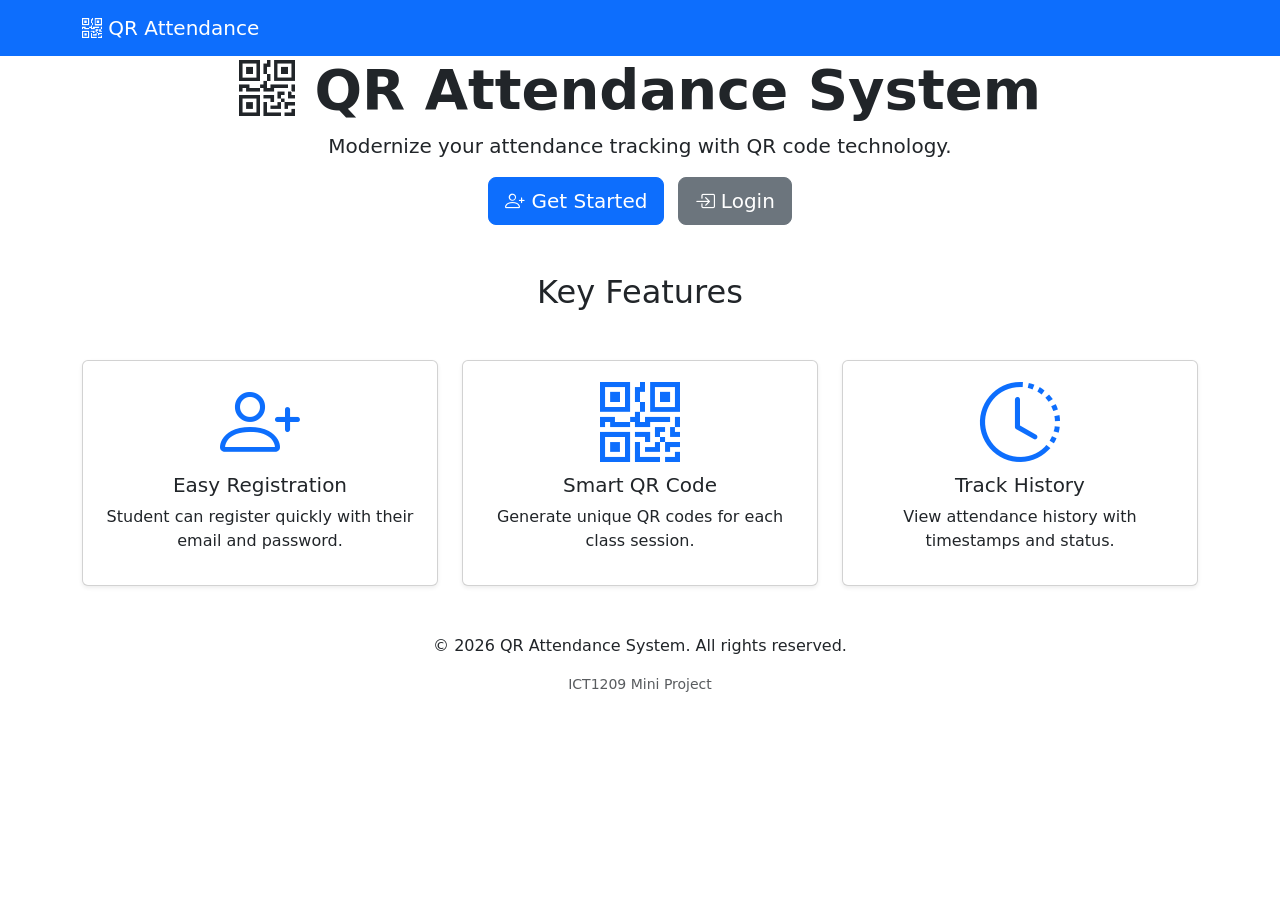
==== index.html @ 07b5b710 "Add complete phase 2 fronted : HTML pages with CSS and JavaScript" ====
<!DOCTYPE html>
<html lang="en">
    <head>
        <!--Tell Browser how to display-->
        <meta charset="UTF-8">
        <meta name="viewport" content="width=device-width, initial-scale=1.0">
        <title>QR Attendance System</title>

        <!--Bootstrap Css-->
        <link href="https://cdn.jsdelivr.net/npm/bootstrap@5.3.0/dist/css/bootstrap.min.css" rel="stylesheet">
        <link rel="stylesheet" href="https://cdn.jsdelivr.net/npm/bootstrap-icons@1.10.0/font/bootstrap-icons.css">
        <!--link to the style file-->
        <link rel="stylesheet" href="css/style.css">
    </head>
    <body>

        <!--NAVBAR - Menu at the top-->
        <nav class="navbar navbar-expand-lg navbar-dark bg-primary">
            <div class="container">
                <a class="navbar-brand" href="index.html"><i class="bi bi-qr-code"></i> QR Attendance</a>
                <button class="navbar-toggler" type="botton" data-bs-toggle="collapse" data-bs-target="#navbarNav">
                    <span class="navbar-toggler-icon"></span>
                </button>
                <div class="collapse navabar-collapse" id="navbarNav">
                    <ul class="navbar-nav ms-auto">
                        <li class="nav-item"><a class="nav-link" href="index.html">Home</a></li>
                        <li class="nav-item"><a class="nav-link active" href="login.html">Login</a></li>
                        <li class="nav-item"><a class="nav-link" href="register.html">Register</a></li>
                        <li class="nav-item"><a class="nav-link" href="dashboard.html">Dashboard</a></li>
                        <li class="nav-item"><a class="nav-link" href="contact.html">Contact</a></li>
                    </ul>
                </div>
            </div>
        </nav>

        <!--Hero Section (Big Welcome Area)-->
     <section class="hero">
            <div class="container text-center">
                <div class="row justify-content-center">
                    <div class="col=lg-8">
                        <h1 class="display-4 fw-bold">
                            <i class="bi bi-qr-code"></i> QR Attendance System
                        </h1>
                        <p class="lead">Modernize your attendance tracking with QR code technology.</p>
                        <!--Two bottons that link to other pages-->
                        <a href="register.html" class="btn btn-primary btn-lg">
                            <i class="bi bi-person-plus"></i> Get Started
                        </a>
                        <a href="login,html" class="btn btn-secondary btn-lg ms-2">
                            <i class="bi bi-box-arrow-in-right"></i> Login
                        </a>
                    </div> 
                </div>
            </div>
     </section>
<!--Features Section what system does-->
    <section class="py-5">
            <div class="container">
                <h2 class="text-center mb-5"> Key Features </h2>
                <div class="row g-4">
                    <!--Feature 1-->
                    <div class="col-md-4">
                        <div class="card h-100 text-center shadow-sm">
                            <div class="card-body">
                                <i class="bi bi-person-plus display-1 text-primary"> </i>
                                <h5> Easy Registration </h5>
                                <p> Student can register quickly with their email and password.</p>
                            </div>   
                         </div>   
                    </div>    
                    
                    <!--Feature 2-->
                    <div class="col-md-4">
                        <div class="card h-100 text-center shadow-sm">
                            <div class="card-body">
                                <i class="bi bi-qr-code display-1 text-primary"></i>
                                <h5> Smart QR Code</h5>
                                <p> Generate unique QR codes for each class session. </p>
                            </div>
                        </div>
                    </div>
                    <!--Feature 3-->
                <div class="col-md-4">
                    <div class="card h-100 text-center shadow-sm">
                        <div class="card-body">
                            <i class="bi bi-clock-history display-1 text-primary"></i>
                            <h5> Track History</h5>
                            <p>View attendance history with timestamps and status.</p>
                        </div>
                    </div>
                </div>
            </div>
        </div>
    </section>

    <!--Footer-->
    <footer class="footer">
        <div class="container text-center">
            <p>&copy; 2026 QR Attendance System. All rights reserved. </p>
            <p class="text-muted small">ICT1209 Mini Project</p>
        </div>
    </footer>

    <!--Scripts-->
    <script src="https://cdn.jsdelivr.net/npm/bootstrap@5.3.0/dist/js/bootstrap.bundle.min.js"></script>
    <script src="js/script.js"></script>

</body>
</html>
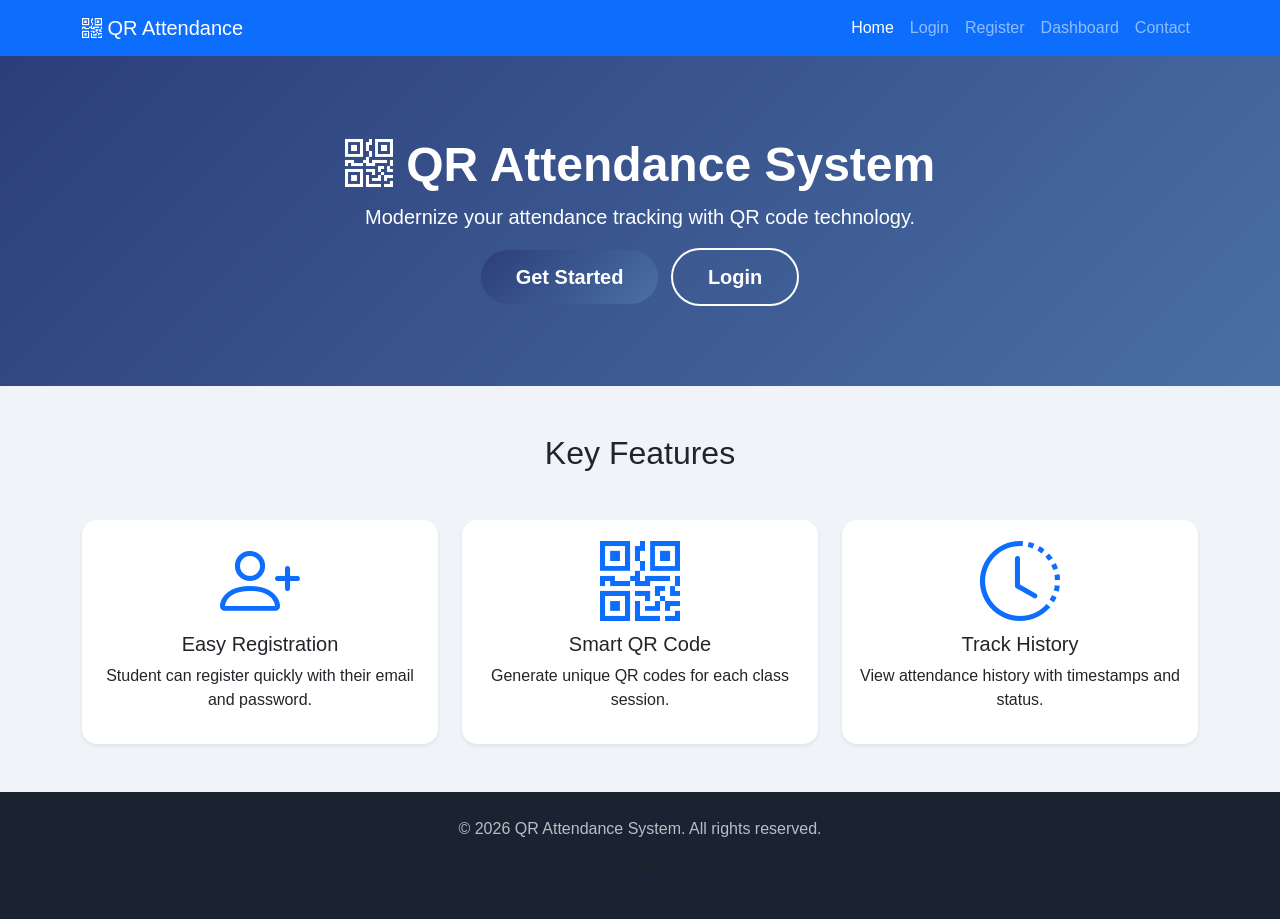
==== commit b5a75297: "complete all my pages and js features" ====
--- a/index.html
+++ b/index.html
@@ -1,90 +1,91 @@
 <!DOCTYPE html>
 <html lang="en">
-    <head>
-        <!--Tell Browser how to display-->
-        <meta charset="UTF-8">
-        <meta name="viewport" content="width=device-width, initial-scale=1.0">
-        <title>QR Attendance System</title>
+<head>
+    <meta charset="UTF-8">
+    <meta name="viewport" content="width=device-width, initial-scale=1.0">
+    <title>QR Attendance System</title>
+    
+    <!--BOOTSTRAP CSS===== -->
+    <link href="https://cdn.jsdelivr.net/npm/bootstrap@5.3.0/dist/css/bootstrap.min.css" rel="stylesheet">
+    
+    <!--BOOTSTRAP-->
+    <link rel="stylesheet" href="https://cdn.jsdelivr.net/npm/bootstrap-icons@1.10.0/font/bootstrap-icons.css">
+    
+    <!--CSS Style -->
+    <link rel="stylesheet" href="css/style.css">
+</head>
+<body>
 
-        <!--Bootstrap Css-->
-        <link href="https://cdn.jsdelivr.net/npm/bootstrap@5.3.0/dist/css/bootstrap.min.css" rel="stylesheet">
-        <link rel="stylesheet" href="https://cdn.jsdelivr.net/npm/bootstrap-icons@1.10.0/font/bootstrap-icons.css">
-        <!--link to the style file-->
-        <link rel="stylesheet" href="css/style.css">
-    </head>
-    <body>
+    <!--NAVBAR (Menu at the top)-->
+    <nav class="navbar navbar-expand-lg navbar-dark bg-primary">
+        <div class="container">
+            <!--Logo-->
+            <a class="navbar-brand" href="index.html">
+                <i class="bi bi-qr-code"></i> QR Attendance
+            </a>
+            
+            <!--Mobile Menu Button-->
+            <button class="navbar-toggler" type="button" data-bs-toggle="collapse" data-bs-target="#navbarNav">
+                <span class="navbar-toggler-icon"></span>
+            </button>
+            
+            <!-- Navigation Bar-->
+            <div class="collapse navbar-collapse" id="navbarNav">
+                <ul class="navbar-nav ms-auto">
+                    <li class="nav-item"><a class="nav-link active" href="index.html">Home</a></li>
+                    <li class="nav-item"><a class="nav-link" href="login.html">Login</a></li>
+                    <li class="nav-item"><a class="nav-link" href="register.html">Register</a></li>
+                    <li class="nav-item"><a class="nav-link" href="dashboard.html">Dashboard</a></li>
+                    <li class="nav-item"><a class="nav-link" href="contact.html">Contact</a></li>
+                </ul>
+            </div>
+        </div>
+    </nav>
 
-        <!--NAVBAR - Menu at the top-->
-        <nav class="navbar navbar-expand-lg navbar-dark bg-primary">
-            <div class="container">
-                <a class="navbar-brand" href="index.html"><i class="bi bi-qr-code"></i> QR Attendance</a>
-                <button class="navbar-toggler" type="botton" data-bs-toggle="collapse" data-bs-target="#navbarNav">
-                    <span class="navbar-toggler-icon"></span>
-                </button>
-                <div class="collapse navabar-collapse" id="navbarNav">
-                    <ul class="navbar-nav ms-auto">
-                        <li class="nav-item"><a class="nav-link" href="index.html">Home</a></li>
-                        <li class="nav-item"><a class="nav-link active" href="login.html">Login</a></li>
-                        <li class="nav-item"><a class="nav-link" href="register.html">Register</a></li>
-                        <li class="nav-item"><a class="nav-link" href="dashboard.html">Dashboard</a></li>
-                        <li class="nav-item"><a class="nav-link" href="contact.html">Contact</a></li>
-                    </ul>
+    <!--HERO SECTION-->
+    <section class="hero">
+        <div class="container text-center">
+            <div class="row justify-content-center">
+                <div class="col-lg-8">
+                    <h1 class="display-4 fw-bold">
+                        <i class="bi bi-qr-code"></i> QR Attendance System
+                    </h1>
+                    <p class="lead">Modernize your attendance tracking with QR code technology.</p>
+                    <a href="register.html" class="btn btn-primary btn-lg">Get Started</a>
+                    <a href="login.html" class="btn btn-secondary btn-lg ms-2">Login</a>
                 </div>
             </div>
-        </nav>
+        </div>
+    </section>
 
-        <!--Hero Section (Big Welcome Area)-->
-     <section class="hero">
-            <div class="container text-center">
-                <div class="row justify-content-center">
-                    <div class="col=lg-8">
-                        <h1 class="display-4 fw-bold">
-                            <i class="bi bi-qr-code"></i> QR Attendance System
-                        </h1>
-                        <p class="lead">Modernize your attendance tracking with QR code technology.</p>
-                        <!--Two bottons that link to other pages-->
-                        <a href="register.html" class="btn btn-primary btn-lg">
-                            <i class="bi bi-person-plus"></i> Get Started
-                        </a>
-                        <a href="login,html" class="btn btn-secondary btn-lg ms-2">
-                            <i class="bi bi-box-arrow-in-right"></i> Login
-                        </a>
-                    </div> 
-                </div>
-            </div>
-     </section>
-<!--Features Section what system does-->
+    <!--FEATURES SECTION-->
     <section class="py-5">
-            <div class="container">
-                <h2 class="text-center mb-5"> Key Features </h2>
-                <div class="row g-4">
-                    <!--Feature 1-->
-                    <div class="col-md-4">
-                        <div class="card h-100 text-center shadow-sm">
-                            <div class="card-body">
-                                <i class="bi bi-person-plus display-1 text-primary"> </i>
-                                <h5> Easy Registration </h5>
-                                <p> Student can register quickly with their email and password.</p>
-                            </div>   
-                         </div>   
-                    </div>    
-                    
-                    <!--Feature 2-->
-                    <div class="col-md-4">
-                        <div class="card h-100 text-center shadow-sm">
-                            <div class="card-body">
-                                <i class="bi bi-qr-code display-1 text-primary"></i>
-                                <h5> Smart QR Code</h5>
-                                <p> Generate unique QR codes for each class session. </p>
-                            </div>
+        <div class="container">
+            <h2 class="text-center mb-5">Key Features</h2>
+            <div class="row g-4">
+                <div class="col-md-4">
+                    <div class="card h-100 text-center shadow-sm">
+                        <div class="card-body">
+                            <i class="bi bi-person-plus display-1 text-primary"></i>
+                            <h5>Easy Registration</h5>
+                            <p>Student can register quickly with their email and password.</p>
                         </div>
                     </div>
-                    <!--Feature 3-->
+                </div>
+                <div class="col-md-4">
+                    <div class="card h-100 text-center shadow-sm">
+                        <div class="card-body">
+                            <i class="bi bi-qr-code display-1 text-primary"></i>
+                            <h5>Smart QR Code</h5>
+                            <p>Generate unique QR codes for each class session.</p>
+                        </div>
+                    </div>
+                </div>
                 <div class="col-md-4">
                     <div class="card h-100 text-center shadow-sm">
                         <div class="card-body">
                             <i class="bi bi-clock-history display-1 text-primary"></i>
-                            <h5> Track History</h5>
+                            <h5>Track History</h5>
                             <p>View attendance history with timestamps and status.</p>
                         </div>
                     </div>
@@ -93,17 +94,16 @@
         </div>
     </section>
 
-    <!--Footer-->
+    <!-- ===== FOOTER ===== -->
     <footer class="footer">
         <div class="container text-center">
-            <p>&copy; 2026 QR Attendance System. All rights reserved. </p>
+            <p>&copy; 2026 QR Attendance System. All rights reserved.</p>
             <p class="text-muted small">ICT1209 Mini Project</p>
         </div>
     </footer>
 
-    <!--Scripts-->
+    <!--SCRIPTS-->
     <script src="https://cdn.jsdelivr.net/npm/bootstrap@5.3.0/dist/js/bootstrap.bundle.min.js"></script>
-    <script src="js/script.js"></script>
-
+    <script src="js/app.js"></script>
 </body>
 </html>
--- a/css/style.css
+++ b/css/style.css
@@ -0,0 +1,100 @@
+body {
+    font-family: 'Segoe UI', Tahoma, Geneva, Verdana, sans-serif;
+    background: #f0f4f8;
+    min-height: 100vh;
+    display: flex;
+    flex-direction: column;
+}
+
+/* ----- HERO SECTION ----- */
+.hero {
+    background: linear-gradient(135deg, #2c3e7a 0%, #4a6fa5 100%);
+    color: white;
+    padding: 80px 0;
+}
+
+.hero h1 {
+    font-size: 3rem;
+    font-weight: 800;
+}
+
+/* ----- BUTTONS ----- */
+.btn-primary {
+    background: linear-gradient(135deg, #2c3e7a 0%, #4a6fa5 100%);
+    border: none;
+    border-radius: 50px;
+    padding: 12px 35px;
+    font-weight: 600;
+    transition: all 0.3s ease;
+}
+
+.btn-primary:hover {
+    transform: scale(1.05);
+    box-shadow: 0 5px 25px rgba(44, 62, 122, 0.4);
+}
+
+.btn-secondary {
+    background: transparent;
+    color: white;
+    border: 2px solid white;
+    border-radius: 50px;
+    padding: 12px 35px;
+    font-weight: 600;
+}
+
+.btn-secondary:hover {
+    background: white;
+    color: #2c3e7a;
+}
+
+/* ----- CARDS ----- */
+.card {
+    border: none;
+    border-radius: 15px;
+    transition: transform 0.3s ease, box-shadow 0.3s ease;
+}
+
+.card:hover {
+    transform: translateY(-5px);
+    box-shadow: 0 10px 30px rgba(0,0,0,0.12);
+}
+
+/* ----- AUTH PAGES (Login/Register) ----- */
+.auth-section {
+    padding: 60px 0;
+    flex: 1;
+}
+
+.auth-section .card {
+    border-radius: 20px;
+}
+
+/* ----- DASHBOARD ----- */
+.dashboard .card {
+    border-radius: 12px;
+}
+
+.dashboard .badge {
+    padding: 5px 14px;
+    font-weight: 600;
+}
+
+/* ----- FOOTER ----- */
+.footer {
+    background: #1a2332;
+    color: rgba(255,255,255,0.7);
+    padding: 25px 0;
+    margin-top: auto;
+}
+
+/* ----- RESPONSIVE (Mobile/Tablet) ----- */
+@media (max-width: 768px) {
+    .hero { padding: 50px 0; }
+    .hero h1 { font-size: 2rem; }
+    .auth-section .card { margin: 0 15px; }
+}
+
+@media (max-width: 576px) {
+    .hero h1 { font-size: 1.6rem; }
+    .btn { padding: 10px 20px; font-size: 14px; }
+}
